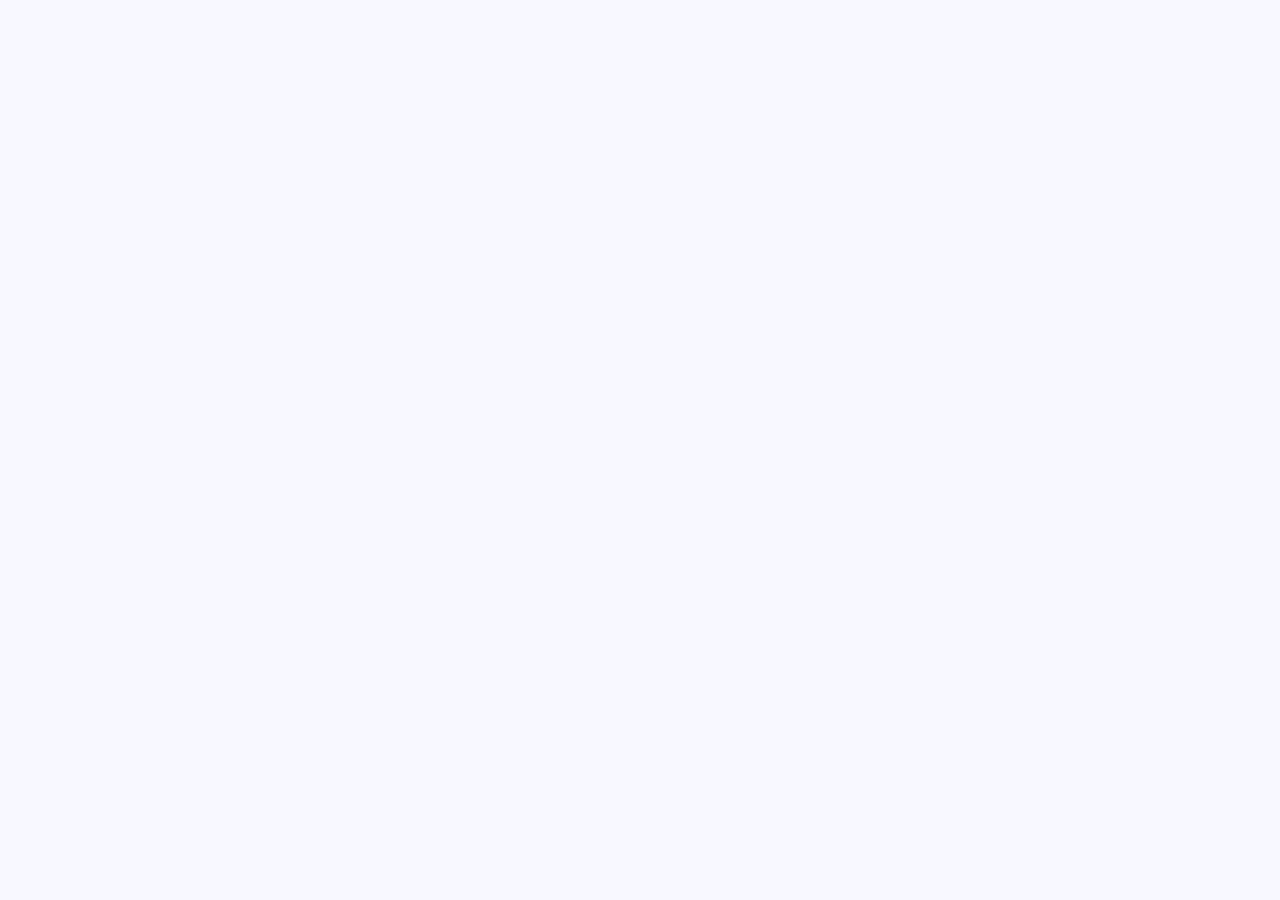
==== highscore.html @ a64d2c4d "quiz and timer starting after start quiz button is clicked" ====
<!DOCTYPE html>
<html lang="en">
<head>
    <meta charset="UTF-8">
    <meta http-equiv="X-UA-Compatible" content="IE=edge">
    <meta name="viewport" content="width=device-width, initial-scale=1.0">
    <title>Coding Quiz | High Scores</title>
    <link rel="stylesheet" href="./assets/css/css.css">
</head>
<body>
    
</body>
</html>
---- assets/css/css.css ----
:root {
  background-color: #f8f8ff;
  font-size: 62.5%;
}

* {
  box-sizing: border-box;
  font-family: Arial, Helvetica, sans-serif;
  margin: 0;
  padding: 0;
  color: #333;
}

h1,
h2,
h3,
h4 {
  margin-bottom: 1rem;
}

h1 {
  font-size: 7.4rem;
  color: #333;
  margin-bottom: 5rem;
}

#countDown {
  font-size: 6.0rem;
  color: #333;
  margin-bottom: 5rem;
}

h1 > span {
  font-size: 2.4rem;
  font-weight: 500;
}

h2 {
    font-size: 4.2rem;
    margin-bottom: 4rem;
    font-weight: 700;
}

h3 {
  font-size: 2.8rem;
  font-weight: 500;
}

/* utilities */

.container, .homecontainer {
  width: 100vw;
  height: 100vh;
  display: flex;
  flex-direction: column;
  justify-content: center;
  align-items: center;
  max-width: 80rem;
  margin: 0 auto;
  padding: 2rem;
}

#home {
  padding-top: 150px;
}

.container > * {
  width: 100%;
}

.flex-column {
  display: flex;
  flex-direction: column;
}

.flex-center {
  justify-content: center;
  align-items: center;
}

.justify-center {
  justify-content: center;
}

.text-center {
  text-align: center;
}

.hidden {
  display: none;
}

/* style buttons */

.btn-start, .btn-scores {
    font-size: 1.8rem;
    padding: 1rem 0;
    width: 20rem;
    text-align: center;
    border: 0.1rem solid #333;
    margin-bottom: 1rem;
    text-decoration: none;
    color: #333;
    background-color: #f8f8ff;
}

.btn:hover {
    cursor: pointer;
    box-shadow: 0 0.4rem 1.4rem 0 #333;
    transform: translateY(-0.1rem);
    transition: transform 150ms;
}

.btn[disabled]:hover {
    cursor: not-allowed;
    box-shadow: none;
    transform: none;
}

/* game styling */

.choice-container {
  display: flex;
  margin-bottom: 0.5rem;
  width: 100%;
  font-size: 1.8rem;
  border: 0.1rem solid rgb #333;
  background-color: #ffffff;
}

.choice-prefix {
  padding: 1.5rem 2.5rem;
  background-color: #333;
  color:white;
}

.choice-content {
  padding: 1.5rem;
  width: 100%;
}

.choice-container:hover {
  cursor: pointer;
    box-shadow: 0 0.4rem 1.4rem 0 #333;
    transform: translateY(-0.1rem);
    transition: transform 150ms;
}

.correct {
  background-color: #33c054;
}

.incorrect {
  background-color: rgb(231, 78, 78);
}
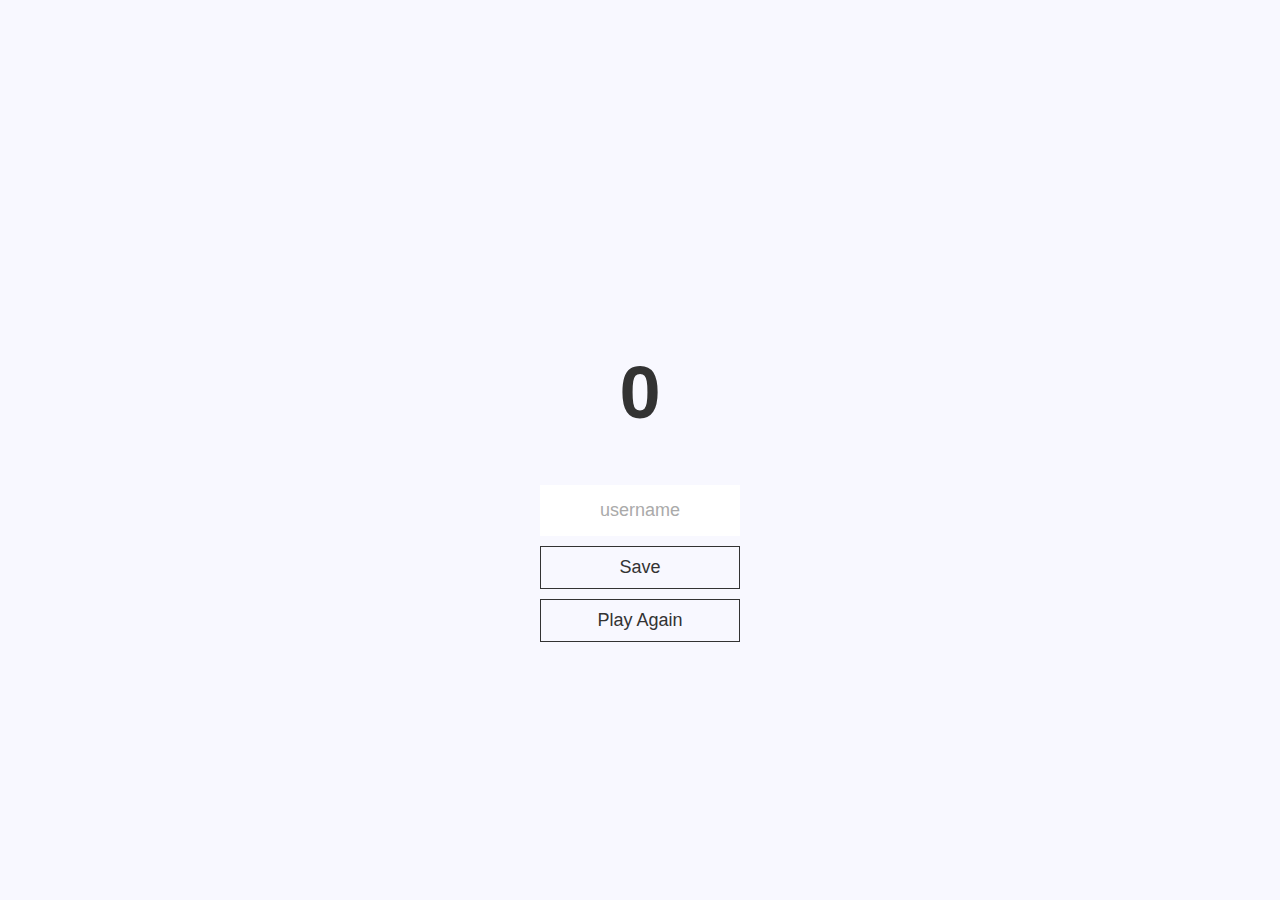
==== commit 856b2c47: "highscore page/js" ====
--- a/highscore.html
+++ b/highscore.html
@@ -1,13 +1,35 @@
 <!DOCTYPE html>
 <html lang="en">
-<head>
-    <meta charset="UTF-8">
-    <meta http-equiv="X-UA-Compatible" content="IE=edge">
-    <meta name="viewport" content="width=device-width, initial-scale=1.0">
+  <head>
+    <meta charset="UTF-8" />
+    <meta http-equiv="X-UA-Compatible" content="IE=edge" />
+    <meta name="viewport" content="width=device-width, initial-scale=1.0" />
     <title>Coding Quiz | High Scores</title>
-    <link rel="stylesheet" href="./assets/css/css.css">
-</head>
-<body>
-    
-</body>
-</html>+    <link rel="stylesheet" href="./assets/css/css.css" />
+  </head>
+  <body>
+    <div class="containerhighscore">
+      <div id="highscore" class="flex-center flex-column">
+        <h1 id="finalScore">0</h1>
+        <form>
+          <input
+            type="text"
+            name="username"
+            id="username"
+            placeholder="username"
+          />
+        <button
+          type="submit"
+          class="btn"
+          id="saveScorebtn"
+          onclick="saveHighScore(event)"
+        >
+          Save
+        </button>
+        </form>
+        <a class="btn" href="./index.html">Play Again</a>
+      </div>
+    </div>
+    <script src="./assets/js/highscore.js"></script>
+  </body>
+</html>
--- a/assets/css/css.css
+++ b/assets/css/css.css
@@ -60,6 +60,16 @@
   padding: 2rem;
 }
 
+.containerhighscore {
+  display: flex;
+  flex-direction: column;
+  justify-content: center;
+  align-items: center;
+  max-width: 80rem;
+  margin: 0 auto;
+  padding-top: 350px;
+}
+
 #home {
   padding-top: 150px;
 }
@@ -92,7 +102,7 @@
 
 /* style buttons */
 
-.btn-start, .btn-scores {
+.btn-start, .btn-scores, .btn {
     font-size: 1.8rem;
     padding: 1rem 0;
     width: 20rem;
@@ -152,4 +162,27 @@
 
 .incorrect {
   background-color: rgb(231, 78, 78);
+}
+
+
+/* highscore page */
+
+form {
+  width: 100%;
+  display: flex;
+  flex-direction: column;
+  align-items: center;
+}
+
+input {
+  margin-bottom: 1rem;
+  width: 20rem;
+  padding: 1.5rem;
+  font-size: 1.8rem;
+  border: none;;
+}
+
+input::placeholder {
+  color: #aaa;
+  text-align: center;
 }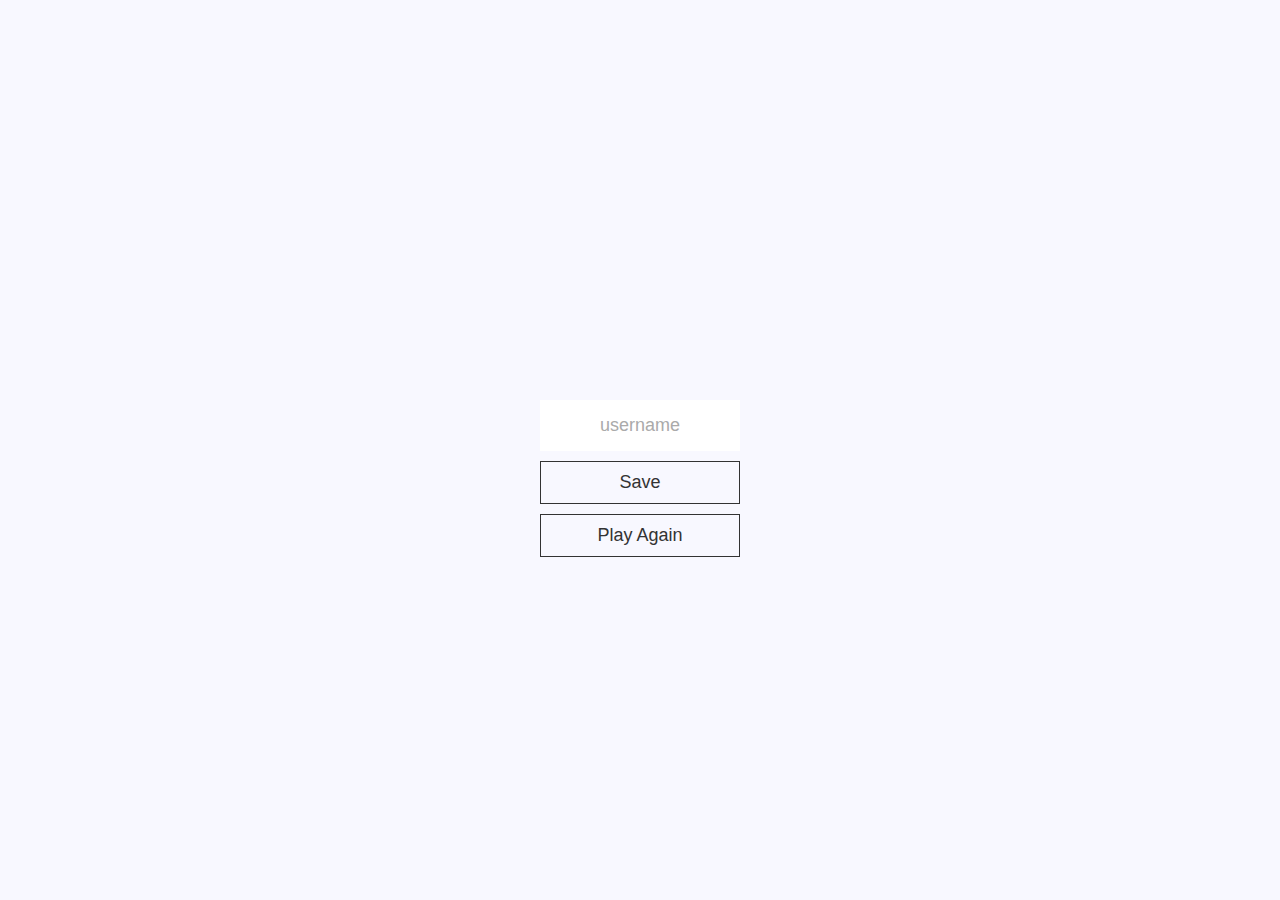
==== commit 3c48fce7: "progress in highscore page" ====
--- a/highscore.html
+++ b/highscore.html
@@ -10,7 +10,7 @@
   <body>
     <div class="containerhighscore">
       <div id="highscore" class="flex-center flex-column">
-        <h1 id="finalScore">0</h1>
+        <h1 id="finalScore"></h1>
         <form>
           <input
             type="text"
@@ -18,14 +18,14 @@
             id="username"
             placeholder="username"
           />
-        <button
-          type="submit"
-          class="btn"
-          id="saveScorebtn"
-          onclick="saveHighScore(event)"
-        >
-          Save
-        </button>
+          <button
+            type="submit"
+            class="btn"
+            id="saveScorebtn"
+            onclick="saveHighScore(event)"
+          >
+            Save
+          </button>
         </form>
         <a class="btn" href="./index.html">Play Again</a>
       </div>
--- a/assets/css/css.css
+++ b/assets/css/css.css
@@ -25,7 +25,7 @@
 }
 
 #countDown {
-  font-size: 6.0rem;
+  font-size: 6rem;
   color: #333;
   margin-bottom: 5rem;
 }
@@ -36,9 +36,9 @@
 }
 
 h2 {
-    font-size: 4.2rem;
-    margin-bottom: 4rem;
-    font-weight: 700;
+  font-size: 4.2rem;
+  margin-bottom: 4rem;
+  font-weight: 700;
 }
 
 h3 {
@@ -48,7 +48,8 @@
 
 /* utilities */
 
-.container, .homecontainer {
+.container,
+.homecontainer {
   width: 100vw;
   height: 100vh;
   display: flex;
@@ -102,29 +103,31 @@
 
 /* style buttons */
 
-.btn-start, .btn-scores, .btn {
-    font-size: 1.8rem;
-    padding: 1rem 0;
-    width: 20rem;
-    text-align: center;
-    border: 0.1rem solid #333;
-    margin-bottom: 1rem;
-    text-decoration: none;
-    color: #333;
-    background-color: #f8f8ff;
+.btn-start,
+.btn-scores,
+.btn {
+  font-size: 1.8rem;
+  padding: 1rem 0;
+  width: 20rem;
+  text-align: center;
+  border: 0.1rem solid #333;
+  margin-bottom: 1rem;
+  text-decoration: none;
+  color: #333;
+  background-color: #f8f8ff;
 }
 
 .btn:hover {
-    cursor: pointer;
-    box-shadow: 0 0.4rem 1.4rem 0 #333;
-    transform: translateY(-0.1rem);
-    transition: transform 150ms;
+  cursor: pointer;
+  box-shadow: 0 0.4rem 1.4rem 0 #333;
+  transform: translateY(-0.1rem);
+  transition: transform 150ms;
 }
 
 .btn[disabled]:hover {
-    cursor: not-allowed;
-    box-shadow: none;
-    transform: none;
+  cursor: not-allowed;
+  box-shadow: none;
+  transform: none;
 }
 
 /* game styling */
@@ -141,7 +144,7 @@
 .choice-prefix {
   padding: 1.5rem 2.5rem;
   background-color: #333;
-  color:white;
+  color: white;
 }
 
 .choice-content {
@@ -151,9 +154,9 @@
 
 .choice-container:hover {
   cursor: pointer;
-    box-shadow: 0 0.4rem 1.4rem 0 #333;
-    transform: translateY(-0.1rem);
-    transition: transform 150ms;
+  box-shadow: 0 0.4rem 1.4rem 0 #333;
+  transform: translateY(-0.1rem);
+  transition: transform 150ms;
 }
 
 .correct {
@@ -163,7 +166,6 @@
 .incorrect {
   background-color: rgb(231, 78, 78);
 }
-
 
 /* highscore page */
 
@@ -179,10 +181,10 @@
   width: 20rem;
   padding: 1.5rem;
   font-size: 1.8rem;
-  border: none;;
+  border: none;
 }
 
 input::placeholder {
   color: #aaa;
   text-align: center;
-}+}
